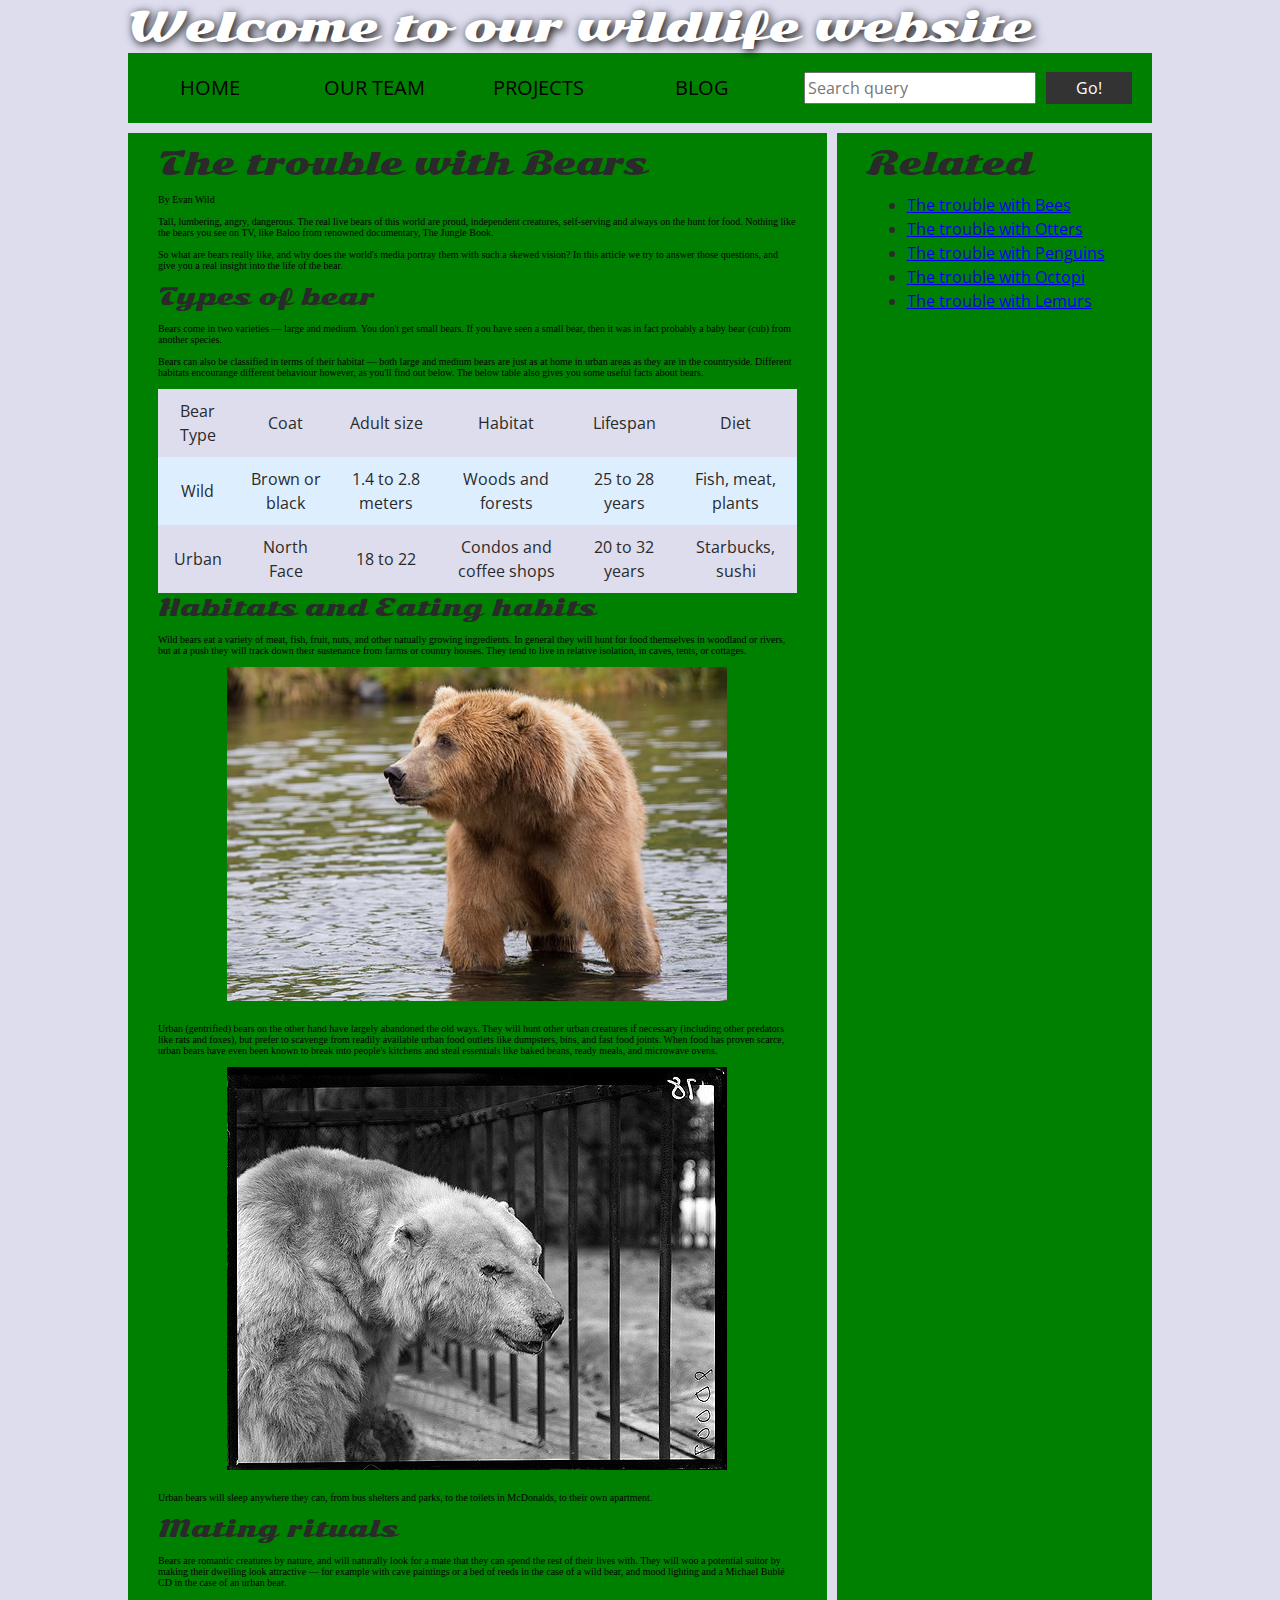
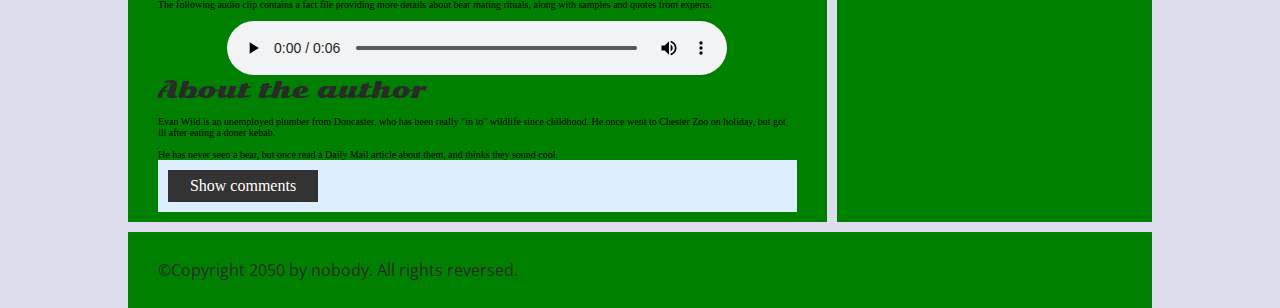
==== accessibility_troubleshooting/index.html @ a0edebd6 "Change task name to appropriate "accessibility_troubleshooting"." ====
<!DOCTYPE html>
<html>
  <head>
    <meta charset="utf-8">

    <title>Accessibility assessment</title>
    <link href="https://fonts.googleapis.com/css?family=Open+Sans+Condensed:300|Sonsie+One" rel="stylesheet" type="text/css">
    <link rel="stylesheet" href="style.css">

    <!-- the below three lines are a fix to get HTML5 semantic elements working in old versions of Internet Explorer-->
    <!--[if lt IE 9]>
      <script src="http://html5shiv.googlecode.com/svn/trunk/html5.js"></script>
    <![endif]-->
  </head>

  <body>
    <div class="header">
      <font size="7">Welcome to our wildlife website</font>
    </div>

    <div class="nav">
      <ul>
        <li><a href="#">Home</a></li>
        <li><a href="#">Our team</a></li>
        <li><a href="#">Projects</a></li>
        <li><a href="#">Blog</a></li>
      </ul>

      <form class="search">
        <input type="search" name="q" placeholder="Search query">
        <input type="submit" value="Go!">
      </form>
    </div>

    <main>
      <article>
        <font size="6">The trouble with Bears</font>
        <br><br>
        By Evan Wild
        <br><br>
        Tall, lumbering, angry, dangerous. The real live bears of this world are proud, independent creatures, self-serving and always on the hunt for food. Nothing like the bears you see on TV, like Baloo from renowned documentary, The Jungle Book.
        <br><br>
        So what are bears really like, and why does the world's media portray them with such a skewed vision? In this article we try to answer those questions, and give you a real insight into the life of the bear.
        <br><br>
        <font size="5">Types of bear</font>
        <br><br>
        Bears come in two varieties — large and medium. You don't get small bears. If you have seen a small bear, then it was in fact probably a baby bear (cub) from another species.
        <br><br>
        Bears can also be classified in terms of their habitat — both large and medium bears are just as at home in urban areas as they are in the countryside. Different habitats encourange different behaviour however, as you'll find out below. The below table also gives you some useful facts about bears.
        <br><br>
        <table>
          <thead>
            <tr>
              <td>Bear Type</td>
              <td>Coat</td>
              <td>Adult size</td>
              <td>Habitat</td>
              <td>Lifespan</td>
              <td>Diet</td>
            </tr>
          </thead>
          <tbody>
            <tr>
              <td>Wild</td>
              <td>Brown or black</td>
              <td>1.4 to 2.8 meters</td>
              <td>Woods and forests</td>
              <td>25 to 28 years</td>
              <td>Fish, meat, plants</td>
            </tr>
            <tr>
              <td>Urban</td>
              <td>North Face</td>
              <td>18 to 22</td>
              <td>Condos and coffee shops</td>
              <td>20 to 32 years</td>
              <td>Starbucks, sushi</td>
            </tr>
          </tbody>
        </table>

        <font size="5">Habitats and Eating habits</font>
        <br><br>
        Wild bears eat a variety of meat, fish, fruit, nuts, and other natually growing ingredients. In general they will hunt for food themselves in woodland or rivers, but at a push they will track down their sustenance from farms or country houses. They tend to live in relative isolation, in caves, tents, or cottages.
        <br><br>
        <img src="media/wild-bear.jpg">
        <br><br>
        Urban (gentrified) bears on the other hand have largely abandoned the old ways. They will hunt other urban creatures if necessary (including other predators like rats and foxes), but prefer to scavenge from readily available urban food outlets like dumpsters, bins, and fast food joints. When food has proven scarce, urban bears have even been known to break into people's kitchens and steal essentials like baked beans, ready meals, and microwave ovens.
        <br><br>
        <img src="media/urban-bear.jpg">
        <br><br>
        Urban bears will sleep anywhere they can, from bus shelters and parks, to the toilets in McDonalds, to their own apartment.
        <br><br>
        <font size="5">Mating rituals</font>
        <br><br>
        Bears are romantic creatures by nature, and will naturally look for a mate that they can spend the rest of their lives with. They will woo a potential suitor by making their dwelling look attractive — for example with cave paintings or a bed of reeds in the case of a wild bear, and mood lighting and a Michael Bublé CD in the case of an urban bear.
        <br><br>
        The following audio clip contains a fact file providing more details about bear mating rituals, along with samples and quotes from experts.
        <br><br>
        <audio controls>
          <source src="media/bear.mp3" type="audio/mp3">
          <source src="media/bear.ogg" type="audio/ogg">
          <p>It looks like your browser doesn't support HTML5 audio players.</p>
        </audio>

        <aside>

          <font size="5">About the author</font>
        <br><br>
          Evan Wild is an unemployed plumber from Doncaster, who has been really "in to" wildlife since childhood. He once went to Chester Zoo on holiday, but got ill after eating a doner kebab.
        <br><br>
          He has never seen a bear, but once read a Daily Mail article about them, and thinks they sound cool.

        </aside>
        <section class="comments">
          <div class="show-hide">Show comments</div>

          <div class="comment-wrapper">

            <font size="6">Add comment</font>

            <form class="comment-form">
              <div class="flex-pair">
                Your name:
                <input type="text" name="name" id="name" placeholder="Enter your name">
              </div>
              <div class="flex-pair">
                Your comment:
                <input type="text" name="comment" id="comment" placeholder="Enter your comment">
              </div>
              <div>
                <input type="submit" value="Submit comment">
              </div>
            </form>

            <font size="6">Comments</font>

            <ul class="comment-container">

              <li>

                <p>Bob Fossil</p>

                <p>Oh I am so glad you taught me all about the big brown angry guys in the woods. With their sniffing little noses and their bad attitudes, they can sure be a menace — I was thinking of putting them all in a truck and driving them outta here. I run a zoo, you know.</p>

              </li>

            </ul>

          </div>
        </section>
      </article>

      <div class="secondary">
        <font size="6">Related</font>

        <ul>
          <li><a href="#">The trouble with Bees</a></li>
          <li><a href="#">The trouble with Otters</a></li>
          <li><a href="#">The trouble with Penguins</a></li>
          <li><a href="#">The trouble with Octopi</a></li>
          <li><a href="#">The trouble with Lemurs</a></li>
        </ul>
      </div>
    </main>

    <footer>
      <p>©Copyright 2050 by nobody. All rights reversed.</p>
    </footer>

    <script src="main.js"></script>

  </body>
</html>
---- accessibility_troubleshooting/style.css ----
/* || General setup */

html, body {
  margin: 0;
  padding: 0;
}

html {
  font-size: 10px;
  background-color: #dde;
}

body {
  width: 80%;
  min-width: 1024px;
  margin: 0 auto;
}

/* || typography */

font[size="7"], font[size="6"], font[size="5"] {
  font-family: 'Sonsie One', cursive;
  color: #2a2a2a;
}

p, input, li, table, label {
  font-family: 'Open Sans Condensed', sans-serif;
  color: #2a2a2a;
}

font[size="7"] {
  font-size: 4rem;
  text-align: center;
  color: white;
  text-shadow: 2px 2px 10px black;
}

font[size="6"] {
  font-size: 3rem;
  text-align: center;
}

font[size="5"] {
  font-size: 2.2rem;
}

p, li, table {
  font-size: 1.6rem;
  line-height: 1.5;
}

/* || header layout */

div[class="nav"], article, footer, .secondary {
  background-color: green;
}

article, footer, .secondary {
  padding: 10px 30px;
}

article {
  margin-right: 10px;
}

div[class="nav"] {
  height: 50px;
  background-color: ff80ff;
  display: flex;
  padding: 1% 0;
  margin-bottom: 10px;
}

div[class="nav"] ul {
  padding: 0;
  list-style-type: none;
  flex: 2;
  display: flex;
}

div[class="nav"] li {
  display: inline;
  text-align: center;
  flex: 1;
}

div[class="nav"] a {
  display: inline-block;
  font-size: 2rem;
  text-transform: uppercase;
  text-decoration: none;
  color: black;
}

div[class="nav"] .search {
  flex: 1;
  display: flex;
  align-items: center;
  height: 100%;
  padding: 0 2em;
}

.search input {
  font-size: 1.6rem;
  height: 32px;
}

.search input[type="search"] {
  flex: 3;
}

.search input[type="submit"] {
  flex: 1;
  margin-left: 1rem;
  background: #333;
  border: 0;
  color: white;
}

/* || main layout */

main {
  display: flex;
}

article {
  flex: 5;
}

.secondary {
  flex: 2;
}

footer {
  margin-top: 10px;
}

/* Table styling */

table {
  width: 100%;
  background-color: #dde;
  border-collapse: collapse;
}

th, td {
  padding: 10px;
}

td {
  text-align: center;
}

th[scope="col"] {
  border-bottom: 1px solid black;
}

tbody tr:nth-child(odd) {
  background-color: #def;
}

/* styling content images and audio */

img, audio {
  display: block;
  margin: 0 auto;
}

audio {
  width: 500px;
}

/* Comments styling */

.comments {
  background-color: #def;
  padding: 10px;
}

.show-hide {
  cursor: pointer;
}

.comments font[size="6"] {
  font-size: 2rem;
}

.comments font[size="6"]:nth-of-type(2) {
  margin-bottom: 0;
}

.comment-form {
  margin-bottom: 3rem;
}

.comment-form .flex-pair {
  display: flex;
  padding: 0 3rem 1rem;
}

.comment-form label {
  align-self: center;
  flex: 2;
  text-align: right;
}

.comment-form input {
  margin-left: 1rem;
  flex: 6;
}

.show-hide {
  text-align: center;
  width: 150px;
}

.comment-form input, .comment-form label, .show-hide {
  font-size: 1.6rem;
  line-height: 32px;
}

.comment-form input[type="submit"], .show-hide {
  background: #333;
  border: 0;
  color: white;
}

.comment-form input[type="submit"] {
  width: 30%;
  display: block;
  margin: 0 auto;
}

.comment-container {
  margin-top: 0;
}

.comment-container li {
  list-style-type: none;
  display: flex;
}

.comment-container li p:nth-child(1) {
  flex: 1;
  font-weight: bold;
}

.comment-container li p:nth-child(2) {
  flex: 5;
}
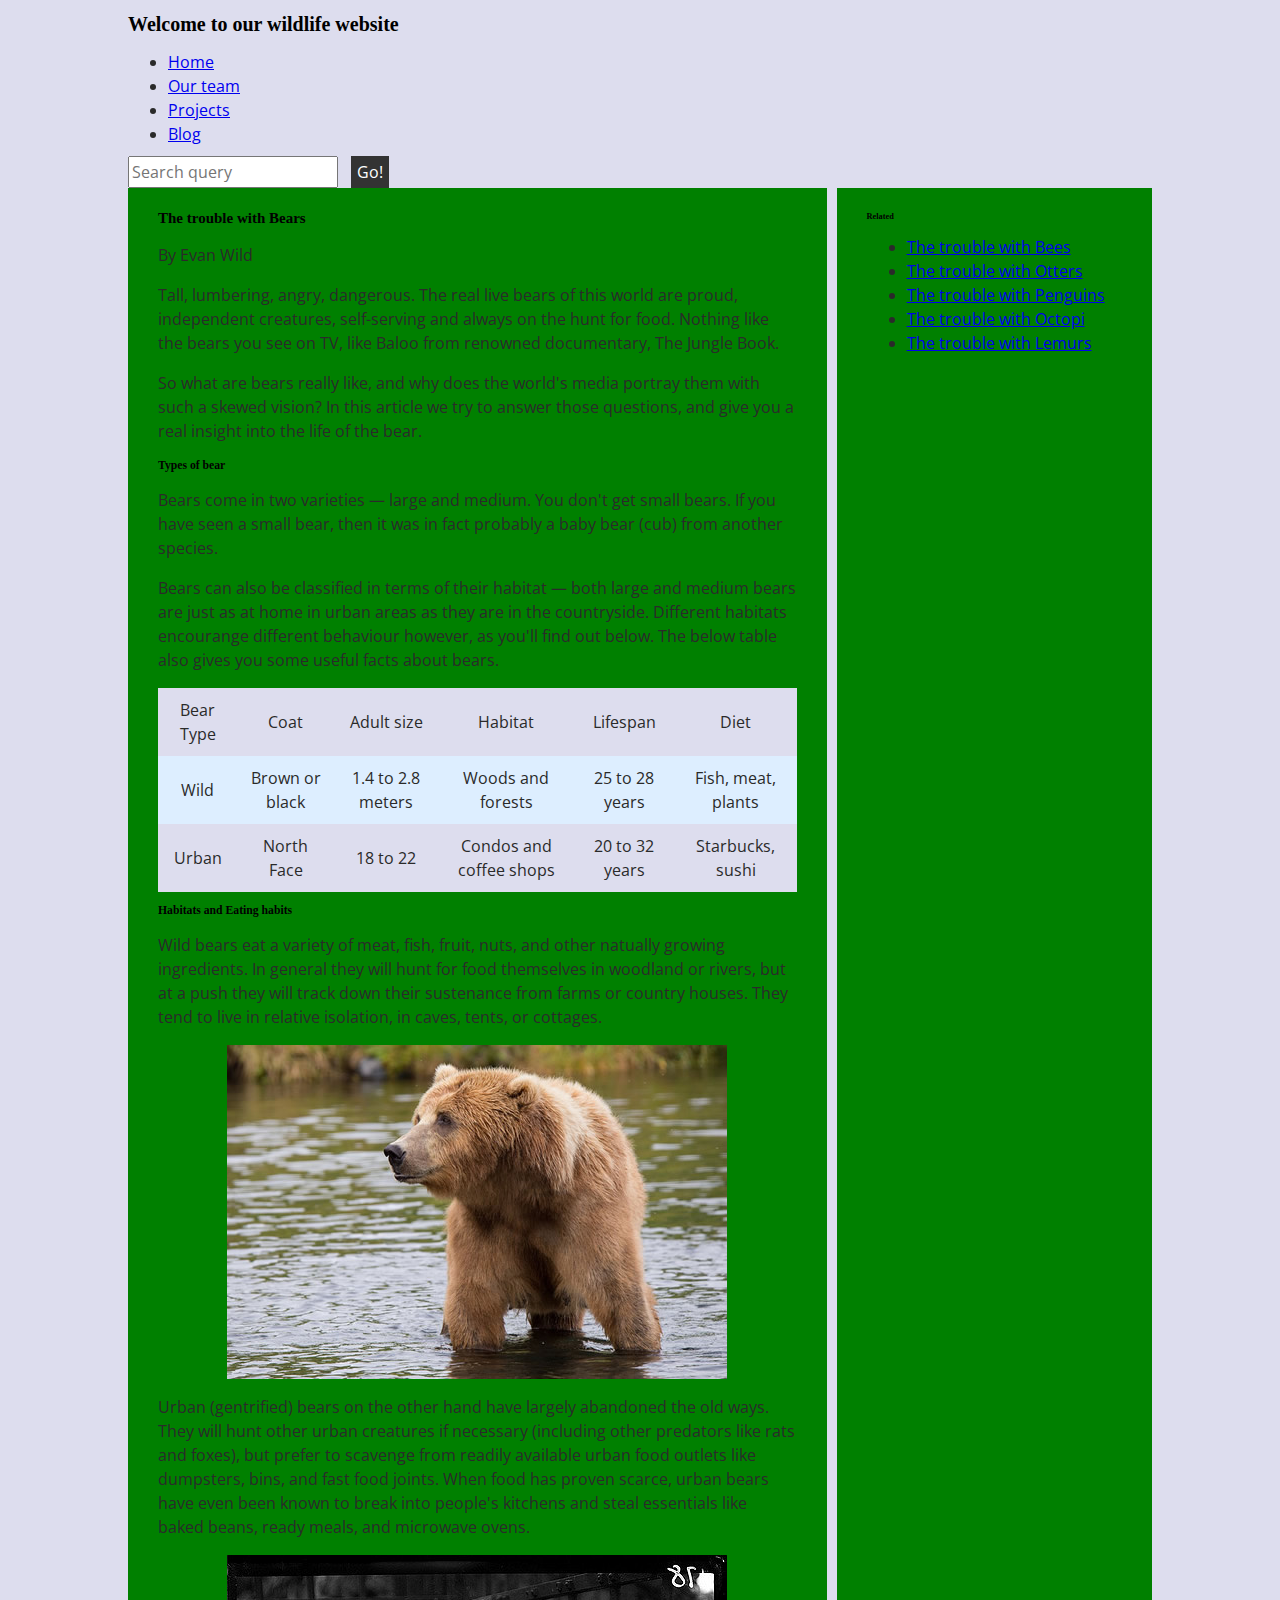
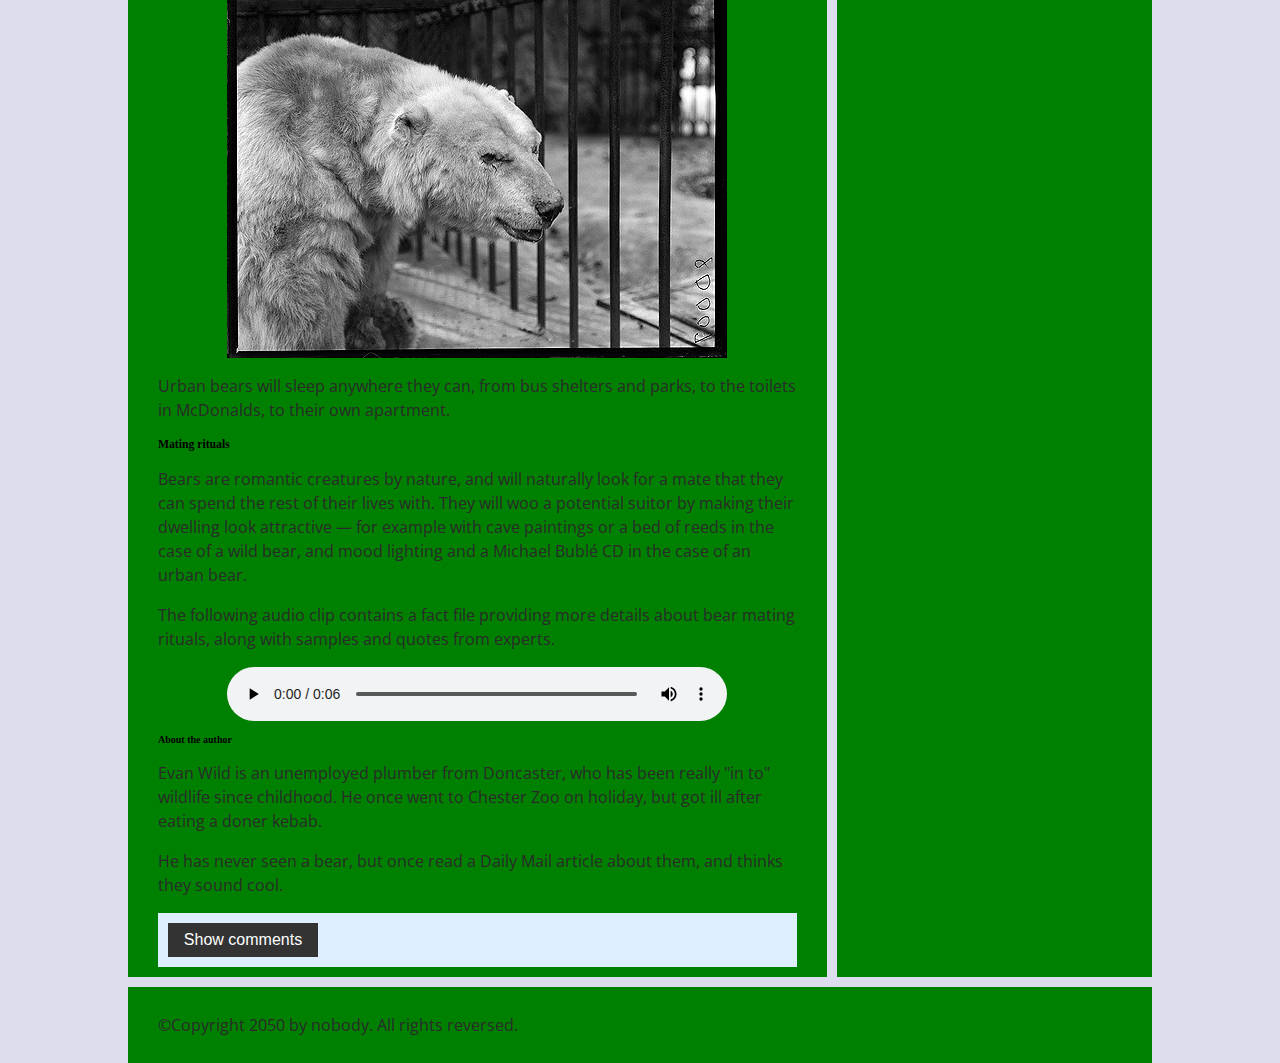
==== commit 18019fa9: "Correct HTML tags." ====
--- a/accessibility_troubleshooting/index.html
+++ b/accessibility_troubleshooting/index.html
@@ -1,174 +1,188 @@
 <!DOCTYPE html>
-<html>
-  <head>
-    <meta charset="utf-8">
+<html lang="en">
 
-    <title>Accessibility assessment</title>
-    <link href="https://fonts.googleapis.com/css?family=Open+Sans+Condensed:300|Sonsie+One" rel="stylesheet" type="text/css">
-    <link rel="stylesheet" href="style.css">
+<head>
+  <meta charset="utf-8">
+  <meta name="viewport" content="width=device-width, initial-scale=1.0">
+  <meta name="description" content="Site about bears">
 
-    <!-- the below three lines are a fix to get HTML5 semantic elements working in old versions of Internet Explorer-->
-    <!--[if lt IE 9]>
+  <title>Accessibility assessment</title>
+
+  <link href="https://fonts.googleapis.com/css?family=Open+Sans+Condensed:300|Sonsie+One" rel="stylesheet"
+    type="text/css">
+  <link rel="stylesheet" href="style.css">
+
+  <script defer src="main.js"></script>
+
+  <!-- the below three lines are a fix to get HTML5 semantic elements working in old versions of Internet Explorer-->
+  <!--[if lt IE 9]>
       <script src="http://html5shiv.googlecode.com/svn/trunk/html5.js"></script>
     <![endif]-->
-  </head>
+</head>
 
-  <body>
-    <div class="header">
-      <font size="7">Welcome to our wildlife website</font>
-    </div>
+<body>
+  <header class="header">
+    <h1>Welcome to our wildlife website</h1>
+  </header>
 
-    <div class="nav">
+  <nav class="nav">
+    <ul>
+      <li><a href="#">Home</a></li>
+      <li><a href="#">Our team</a></li>
+      <li><a href="#">Projects</a></li>
+      <li><a href="#">Blog</a></li>
+    </ul>
+
+    <form class="search">
+      <input type="search" name="q" placeholder="Search query" aria-label="Search query">
+      <input type="submit" value="Go!">
+    </form>
+  </nav>
+
+  <main>
+    <article>
+      <h2>The trouble with Bears</h2>
+      <p>By Evan Wild</p>
+      <p>Tall, lumbering, angry, dangerous. The real live bears of this world are proud, independent creatures,
+        self-serving and always on the hunt for food. Nothing like the bears you see on TV, like Baloo from renowned
+        documentary, The Jungle Book.</p>
+      <p>So what are bears really like, and why does the world's media portray them with such a skewed vision? In this
+        article we try to answer those questions, and give you a real insight into the life of the bear.</p>
+      <h3>Types of bear</h3>
+      <p>Bears come in two varieties — large and medium. You don't get small bears. If you have seen a small bear, then
+        it was in fact probably a baby bear (cub) from another species.</p>
+      <p>Bears can also be classified in terms of their habitat — both large and medium bears are just as at home in
+        urban areas as they are in the countryside. Different habitats encourange different behaviour however, as you'll
+        find out below. The below table also gives you some useful facts about bears.</p>
+      <table>
+        <thead>
+          <tr>
+            <td>Bear Type</td>
+            <td>Coat</td>
+            <td>Adult size</td>
+            <td>Habitat</td>
+            <td>Lifespan</td>
+            <td>Diet</td>
+          </tr>
+        </thead>
+        <tbody>
+          <tr>
+            <td>Wild</td>
+            <td>Brown or black</td>
+            <td>1.4 to 2.8 meters</td>
+            <td>Woods and forests</td>
+            <td>25 to 28 years</td>
+            <td>Fish, meat, plants</td>
+          </tr>
+          <tr>
+            <td>Urban</td>
+            <td>North Face</td>
+            <td>18 to 22</td>
+            <td>Condos and coffee shops</td>
+            <td>20 to 32 years</td>
+            <td>Starbucks, sushi</td>
+          </tr>
+        </tbody>
+      </table>
+
+      <h3>Habitats and Eating habits</h3>
+      <p>Wild bears eat a variety of meat, fish, fruit, nuts, and other natually growing ingredients. In general they
+        will
+        hunt for food themselves in woodland or rivers, but at a push they will track down their sustenance from farms
+        or
+        country houses. They tend to live in relative isolation, in caves, tents, or cottages.</p>
+      <img alt="Wild, brown bear sitting in the river" src="media/wild-bear.jpg">
+      <p>Urban (gentrified) bears on the other hand have largely abandoned the old ways. They will hunt other urban
+        creatures if necessary (including other predators like rats and foxes), but prefer to scavenge from readily
+        available urban food outlets like dumpsters, bins, and fast food joints. When food has proven scarce, urban
+        bears
+        have even been known to break into people's kitchens and steal essentials like baked beans, ready meals, and
+        microwave ovens.</p>
+      <img alt="Urban bear sitting in the cage" src="media/urban-bear.jpg">
+      <p>Urban bears will sleep anywhere they can, from bus shelters and parks, to the toilets in McDonalds, to their
+        own
+        apartment.</p>
+      <h3>Mating rituals</h3>
+      <p>Bears are romantic creatures by nature, and will naturally look for a mate that they can spend the rest of
+        their
+        lives with. They will woo a potential suitor by making their dwelling look attractive — for example with cave
+        paintings or a bed of reeds in the case of a wild bear, and mood lighting and a Michael Bublé CD in the case of
+        an
+        urban bear.</p>
+      <p>The following audio clip contains a fact file providing more details about bear mating rituals, along with
+        samples
+        and quotes from experts.</p>
+      <audio controls>
+        <source src="media/bear.mp3" type="audio/mp3">
+        <source src="media/bear.ogg" type="audio/ogg">
+        <p>It looks like your browser doesn't support HTML5 audio players.</p>
+      </audio>
+
+      <aside>
+        <h4>About the author</h4>
+        <p>Evan Wild is an unemployed plumber from Doncaster, who has been really "in to" wildlife since childhood. He
+          once
+          went to Chester Zoo on holiday, but got ill after eating a doner kebab.</p>
+        <p>He has never seen a bear, but once read a Daily Mail article about them, and thinks they sound cool.</p>
+      </aside>
+      <section class="comments">
+        <button class="show-hide">Show comments</button>
+
+        <div class="comment-wrapper">
+
+          <h4>Add comment</h4>
+
+          <form class="comment-form">
+            <div class="flex-pair">
+              <label for="name">Your name:</label>
+              <input type="text" name="name" id="name" placeholder="Enter your name">
+            </div>
+            <div class="flex-pair">
+              <label for="comment">Your comment:</label>
+              <input type="text" name="comment" id="comment" placeholder="Enter your comment">
+            </div>
+            <div>
+              <input type="submit" value="Submit comment">
+            </div>
+          </form>
+
+          <h4>Comments</h4>
+
+          <ul class="comment-container">
+
+            <li>
+
+              <p>Bob Fossil</p>
+
+              <p>Oh I am so glad you taught me all about the big brown angry guys in the woods. With their sniffing
+                little noses and their bad attitudes, they can sure be a menace — I was thinking of putting them all in
+                a truck and driving them outta here. I run a zoo, you know.</p>
+
+            </li>
+
+          </ul>
+
+        </div>
+      </section>
+    </article>
+
+    <nav class="secondary">
+      <h5>Related</h5>
+
       <ul>
-        <li><a href="#">Home</a></li>
-        <li><a href="#">Our team</a></li>
-        <li><a href="#">Projects</a></li>
-        <li><a href="#">Blog</a></li>
+        <li><a href="#">The trouble with Bees</a></li>
+        <li><a href="#">The trouble with Otters</a></li>
+        <li><a href="#">The trouble with Penguins</a></li>
+        <li><a href="#">The trouble with Octopi</a></li>
+        <li><a href="#">The trouble with Lemurs</a></li>
       </ul>
+    </nav>
+  </main>
 
-      <form class="search">
-        <input type="search" name="q" placeholder="Search query">
-        <input type="submit" value="Go!">
-      </form>
-    </div>
+  <footer>
+    <p>©Copyright 2050 by nobody. All rights reversed.</p>
+  </footer>
 
-    <main>
-      <article>
-        <font size="6">The trouble with Bears</font>
-        <br><br>
-        By Evan Wild
-        <br><br>
-        Tall, lumbering, angry, dangerous. The real live bears of this world are proud, independent creatures, self-serving and always on the hunt for food. Nothing like the bears you see on TV, like Baloo from renowned documentary, The Jungle Book.
-        <br><br>
-        So what are bears really like, and why does the world's media portray them with such a skewed vision? In this article we try to answer those questions, and give you a real insight into the life of the bear.
-        <br><br>
-        <font size="5">Types of bear</font>
-        <br><br>
-        Bears come in two varieties — large and medium. You don't get small bears. If you have seen a small bear, then it was in fact probably a baby bear (cub) from another species.
-        <br><br>
-        Bears can also be classified in terms of their habitat — both large and medium bears are just as at home in urban areas as they are in the countryside. Different habitats encourange different behaviour however, as you'll find out below. The below table also gives you some useful facts about bears.
-        <br><br>
-        <table>
-          <thead>
-            <tr>
-              <td>Bear Type</td>
-              <td>Coat</td>
-              <td>Adult size</td>
-              <td>Habitat</td>
-              <td>Lifespan</td>
-              <td>Diet</td>
-            </tr>
-          </thead>
-          <tbody>
-            <tr>
-              <td>Wild</td>
-              <td>Brown or black</td>
-              <td>1.4 to 2.8 meters</td>
-              <td>Woods and forests</td>
-              <td>25 to 28 years</td>
-              <td>Fish, meat, plants</td>
-            </tr>
-            <tr>
-              <td>Urban</td>
-              <td>North Face</td>
-              <td>18 to 22</td>
-              <td>Condos and coffee shops</td>
-              <td>20 to 32 years</td>
-              <td>Starbucks, sushi</td>
-            </tr>
-          </tbody>
-        </table>
+</body>
 
-        <font size="5">Habitats and Eating habits</font>
-        <br><br>
-        Wild bears eat a variety of meat, fish, fruit, nuts, and other natually growing ingredients. In general they will hunt for food themselves in woodland or rivers, but at a push they will track down their sustenance from farms or country houses. They tend to live in relative isolation, in caves, tents, or cottages.
-        <br><br>
-        <img src="media/wild-bear.jpg">
-        <br><br>
-        Urban (gentrified) bears on the other hand have largely abandoned the old ways. They will hunt other urban creatures if necessary (including other predators like rats and foxes), but prefer to scavenge from readily available urban food outlets like dumpsters, bins, and fast food joints. When food has proven scarce, urban bears have even been known to break into people's kitchens and steal essentials like baked beans, ready meals, and microwave ovens.
-        <br><br>
-        <img src="media/urban-bear.jpg">
-        <br><br>
-        Urban bears will sleep anywhere they can, from bus shelters and parks, to the toilets in McDonalds, to their own apartment.
-        <br><br>
-        <font size="5">Mating rituals</font>
-        <br><br>
-        Bears are romantic creatures by nature, and will naturally look for a mate that they can spend the rest of their lives with. They will woo a potential suitor by making their dwelling look attractive — for example with cave paintings or a bed of reeds in the case of a wild bear, and mood lighting and a Michael Bublé CD in the case of an urban bear.
-        <br><br>
-        The following audio clip contains a fact file providing more details about bear mating rituals, along with samples and quotes from experts.
-        <br><br>
-        <audio controls>
-          <source src="media/bear.mp3" type="audio/mp3">
-          <source src="media/bear.ogg" type="audio/ogg">
-          <p>It looks like your browser doesn't support HTML5 audio players.</p>
-        </audio>
-
-        <aside>
-
-          <font size="5">About the author</font>
-        <br><br>
-          Evan Wild is an unemployed plumber from Doncaster, who has been really "in to" wildlife since childhood. He once went to Chester Zoo on holiday, but got ill after eating a doner kebab.
-        <br><br>
-          He has never seen a bear, but once read a Daily Mail article about them, and thinks they sound cool.
-
-        </aside>
-        <section class="comments">
-          <div class="show-hide">Show comments</div>
-
-          <div class="comment-wrapper">
-
-            <font size="6">Add comment</font>
-
-            <form class="comment-form">
-              <div class="flex-pair">
-                Your name:
-                <input type="text" name="name" id="name" placeholder="Enter your name">
-              </div>
-              <div class="flex-pair">
-                Your comment:
-                <input type="text" name="comment" id="comment" placeholder="Enter your comment">
-              </div>
-              <div>
-                <input type="submit" value="Submit comment">
-              </div>
-            </form>
-
-            <font size="6">Comments</font>
-
-            <ul class="comment-container">
-
-              <li>
-
-                <p>Bob Fossil</p>
-
-                <p>Oh I am so glad you taught me all about the big brown angry guys in the woods. With their sniffing little noses and their bad attitudes, they can sure be a menace — I was thinking of putting them all in a truck and driving them outta here. I run a zoo, you know.</p>
-
-              </li>
-
-            </ul>
-
-          </div>
-        </section>
-      </article>
-
-      <div class="secondary">
-        <font size="6">Related</font>
-
-        <ul>
-          <li><a href="#">The trouble with Bees</a></li>
-          <li><a href="#">The trouble with Otters</a></li>
-          <li><a href="#">The trouble with Penguins</a></li>
-          <li><a href="#">The trouble with Octopi</a></li>
-          <li><a href="#">The trouble with Lemurs</a></li>
-        </ul>
-      </div>
-    </main>
-
-    <footer>
-      <p>©Copyright 2050 by nobody. All rights reversed.</p>
-    </footer>
-
-    <script src="main.js"></script>
-
-  </body>
-</html>
+</html>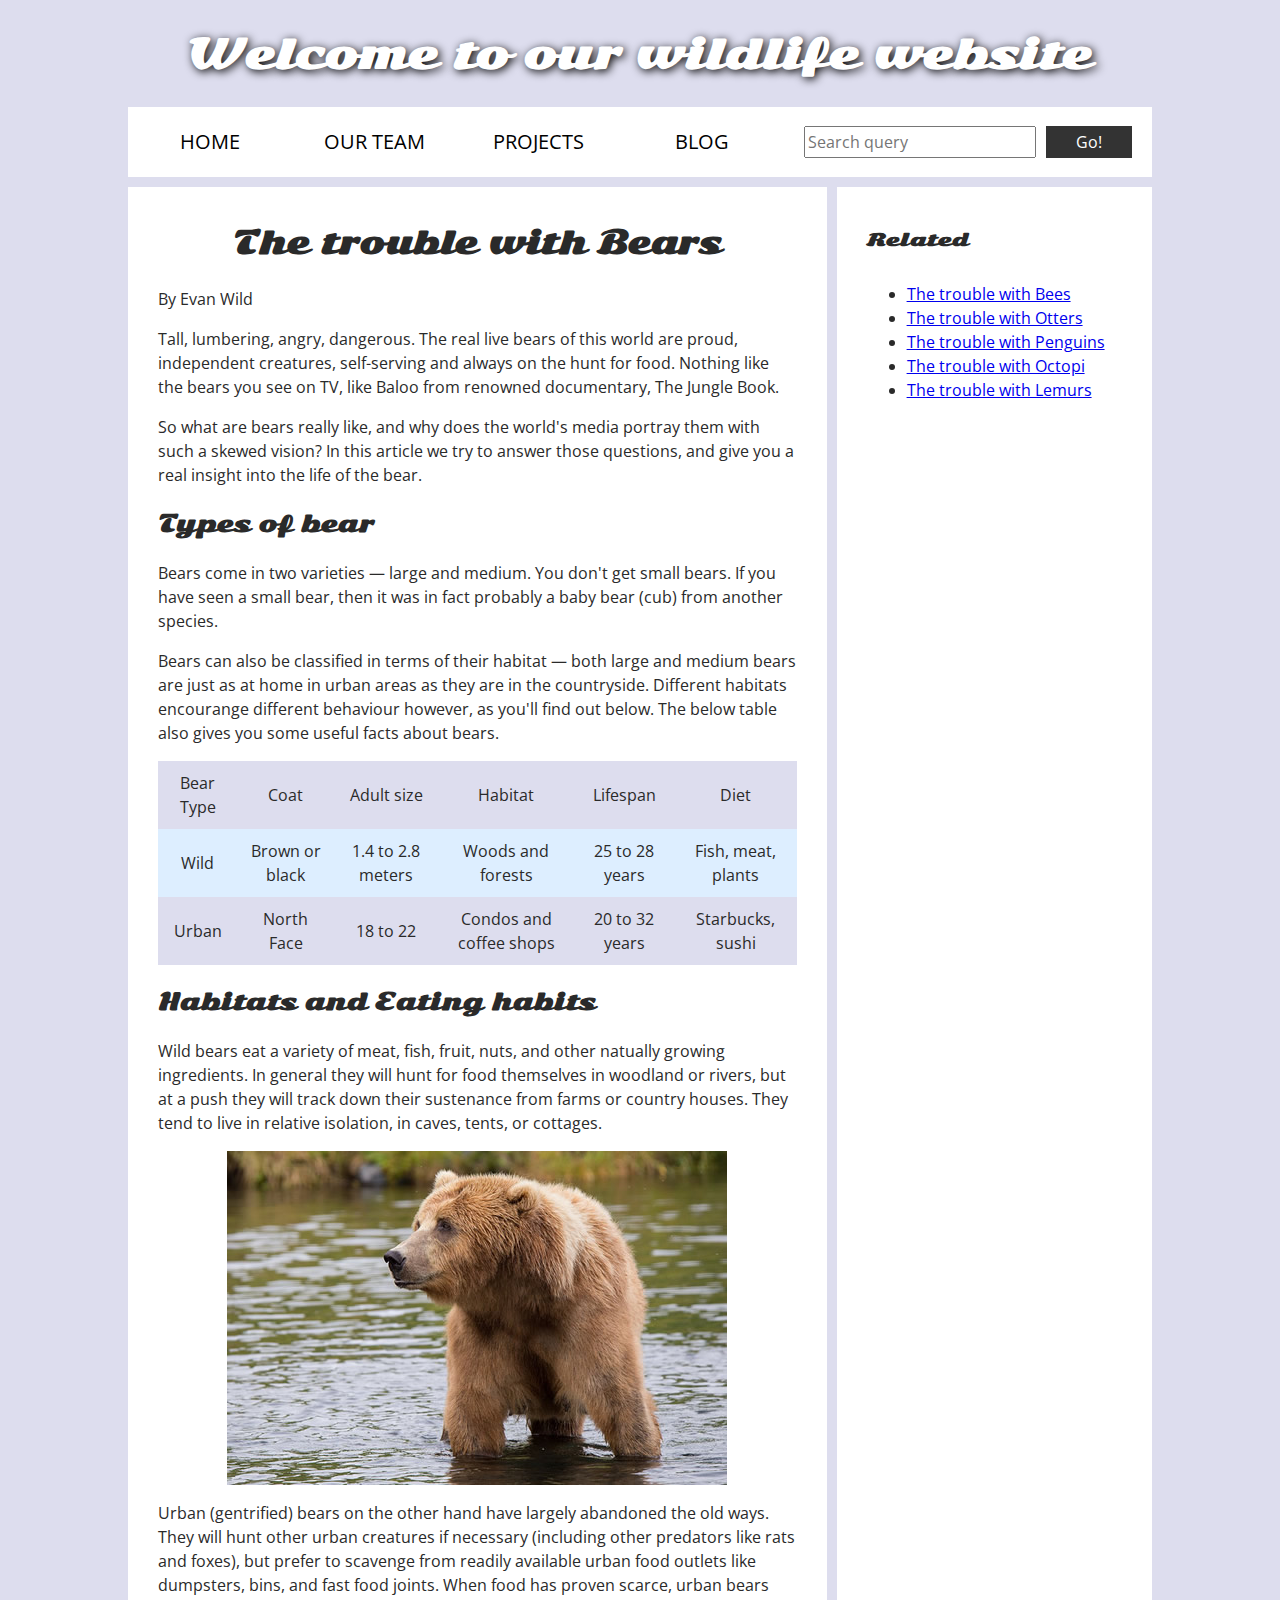
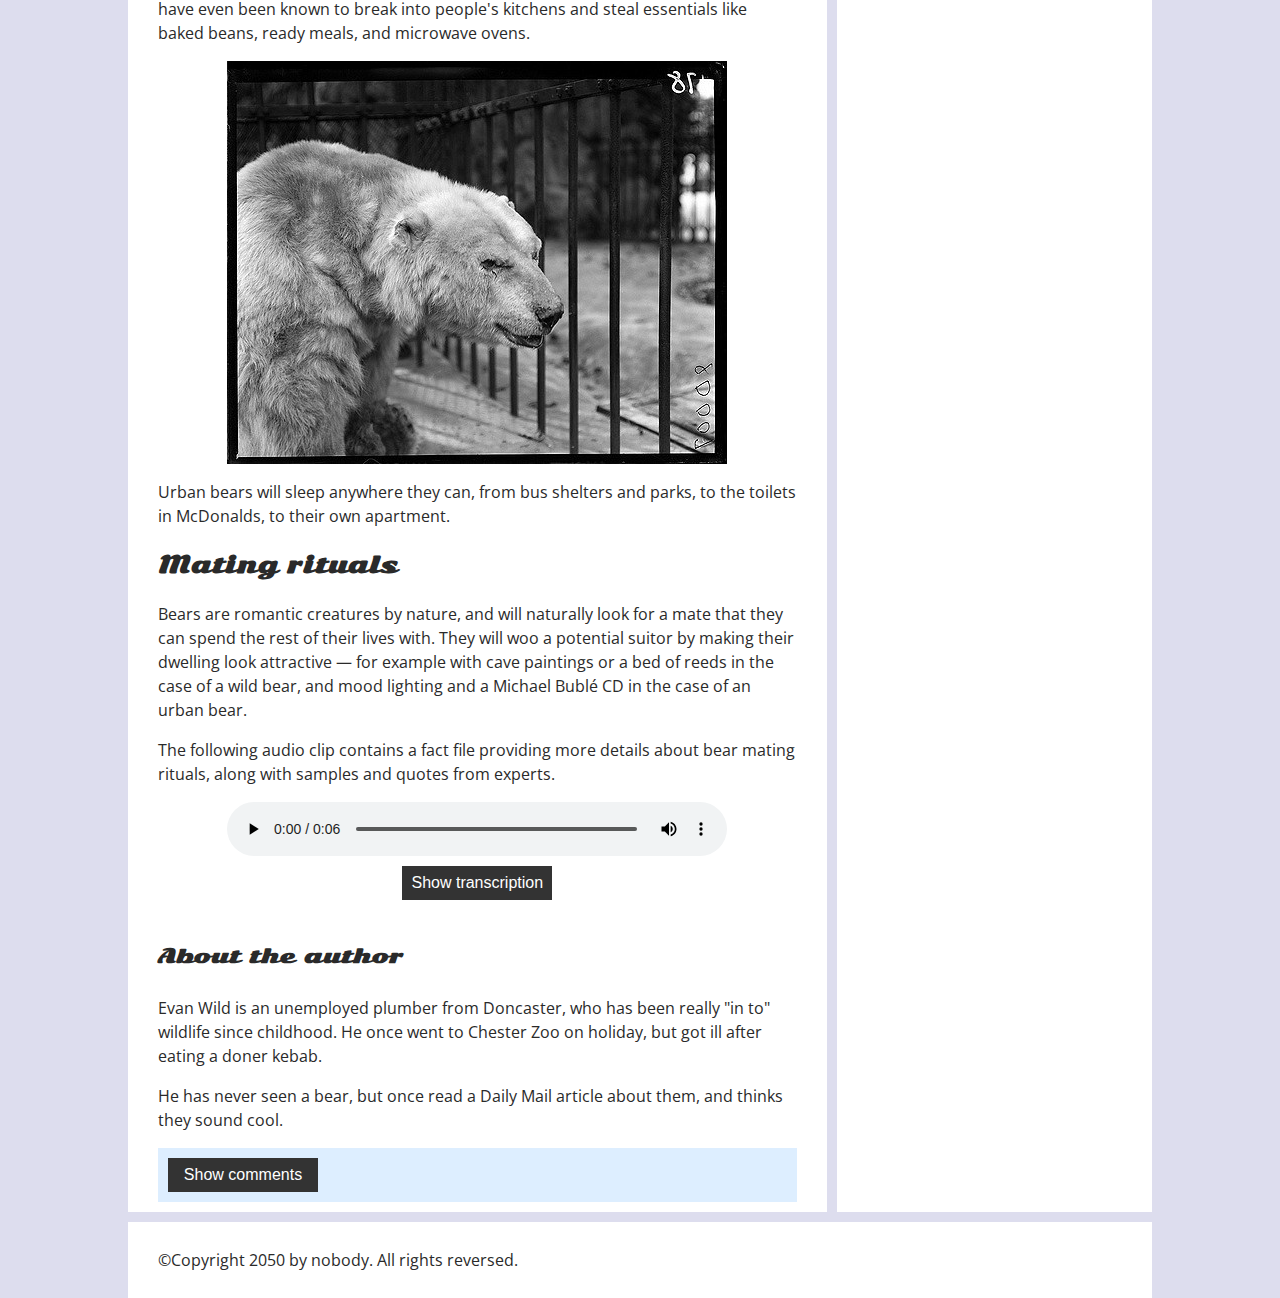
==== commit 21dc2676: "Add transcription for audio file." ====
--- a/accessibility_troubleshooting/index.html
+++ b/accessibility_troubleshooting/index.html
@@ -114,9 +114,13 @@
         and quotes from experts.</p>
       <audio controls>
         <source src="media/bear.mp3" type="audio/mp3">
-        <source src="media/bear.ogg" type="audio/ogg">
-        <p>It looks like your browser doesn't support HTML5 audio players.</p>
+        <source src="media/bear.mp3" type="audio/ogg">
+        <p>It looks like your browser doesn't support HTML5 audio players. Download <a href="media/bear.mp3">MP3</a> or
+          <a href="media/bear.mp3">OGG</a> audio.
+        </p>
       </audio>
+      <button class="show-hide transcription-button">Show transcription</button>
+      <p class="transcription hidden">This isn't really an audio fact file about this, but it is an audio file that you can transcribe.</p>
 
       <aside>
         <h4>About the author</h4>
@@ -126,7 +130,7 @@
         <p>He has never seen a bear, but once read a Daily Mail article about them, and thinks they sound cool.</p>
       </aside>
       <section class="comments">
-        <button class="show-hide">Show comments</button>
+        <button class="show-hide comments-button">Show comments</button>
 
         <div class="comment-wrapper">
 
--- a/accessibility_troubleshooting/style.css
+++ b/accessibility_troubleshooting/style.css
@@ -1,6 +1,7 @@
 /* || General setup */
 
-html, body {
+html,
+body {
   margin: 0;
   padding: 0;
 }
@@ -18,44 +19,71 @@
 
 /* || typography */
 
-font[size="7"], font[size="6"], font[size="5"] {
+h1,
+h2,
+h3,
+h4,
+h5 {
   font-family: 'Sonsie One', cursive;
   color: #2a2a2a;
 }
 
-p, input, li, table, label {
+p,
+input,
+li,
+table,
+label {
   font-family: 'Open Sans Condensed', sans-serif;
   color: #2a2a2a;
 }
 
-font[size="7"] {
+h1 {
   font-size: 4rem;
   text-align: center;
   color: white;
   text-shadow: 2px 2px 10px black;
 }
 
-font[size="6"] {
+h2 {
   font-size: 3rem;
   text-align: center;
 }
 
-font[size="5"] {
+h3 {
   font-size: 2.2rem;
 }
 
-p, li, table {
+h4 {
+  font-size: 2rem;
+}
+
+h5 {
+  font-size: 1.8rem;
+}
+
+p,
+li,
+table {
   font-size: 1.6rem;
   line-height: 1.5;
 }
 
 /* || header layout */
 
-div[class="nav"], article, footer, .secondary {
-  background-color: green;
-}
-
-article, footer, .secondary {
+nav.nav,
+article,
+footer,
+.secondary {
+  background-color: white;
+}
+
+nav.nav {
+  margin-bottom: 10px;
+}
+
+article,
+footer,
+.secondary {
   padding: 10px 30px;
 }
 
@@ -63,7 +91,7 @@
   margin-right: 10px;
 }
 
-div[class="nav"] {
+nav.nav {
   height: 50px;
   background-color: ff80ff;
   display: flex;
@@ -71,20 +99,20 @@
   margin-bottom: 10px;
 }
 
-div[class="nav"] ul {
+nav.nav ul {
   padding: 0;
   list-style-type: none;
   flex: 2;
   display: flex;
 }
 
-div[class="nav"] li {
+nav.nav li {
   display: inline;
   text-align: center;
   flex: 1;
 }
 
-div[class="nav"] a {
+nav.nav a {
   display: inline-block;
   font-size: 2rem;
   text-transform: uppercase;
@@ -92,7 +120,11 @@
   color: black;
 }
 
-div[class="nav"] .search {
+nav.nav a:hover {
+  text-decoration: underline;
+}
+
+nav.nav .search {
   flex: 1;
   display: flex;
   align-items: center;
@@ -117,6 +149,24 @@
   color: white;
 }
 
+:is(.search input[type="submit"],
+  .comment-form input[type="submit"],
+  .show-hide) {
+  cursor: pointer;
+}
+
+:is(.search input[type="submit"],
+  .comment-form input[type="submit"],
+  .show-hide):focus-visible {
+  background-color: gray;
+}
+
+:is(.search input[type="submit"],
+  .comment-form input[type="submit"],
+  .show-hide):hover {
+  background: #4e4e4e;
+}
+
 /* || main layout */
 
 main {
@@ -129,6 +179,10 @@
 
 .secondary {
   flex: 2;
+}
+
+.secondary a:hover {
+  text-decoration: none;
 }
 
 footer {
@@ -143,7 +197,8 @@
   border-collapse: collapse;
 }
 
-th, td {
+th,
+td {
   padding: 10px;
 }
 
@@ -161,13 +216,29 @@
 
 /* styling content images and audio */
 
-img, audio {
+img,
+audio,
+.transcription-button {
   display: block;
   margin: 0 auto;
 }
 
 audio {
   width: 500px;
+}
+
+.transcription-button {
+  margin-top: 10px;
+}
+
+.transcription {
+  text-align: center;
+}
+
+.transcription.hidden {
+  height: 0;
+  left: -100vmax;
+  position: relative;
 }
 
 /* Comments styling */
@@ -214,12 +285,15 @@
   width: 150px;
 }
 
-.comment-form input, .comment-form label, .show-hide {
+.comment-form input,
+.comment-form label,
+.show-hide {
   font-size: 1.6rem;
   line-height: 32px;
 }
 
-.comment-form input[type="submit"], .show-hide {
+.comment-form input[type="submit"],
+.show-hide {
   background: #333;
   border: 0;
   color: white;
@@ -247,4 +321,4 @@
 
 .comment-container li p:nth-child(2) {
   flex: 5;
-}
+}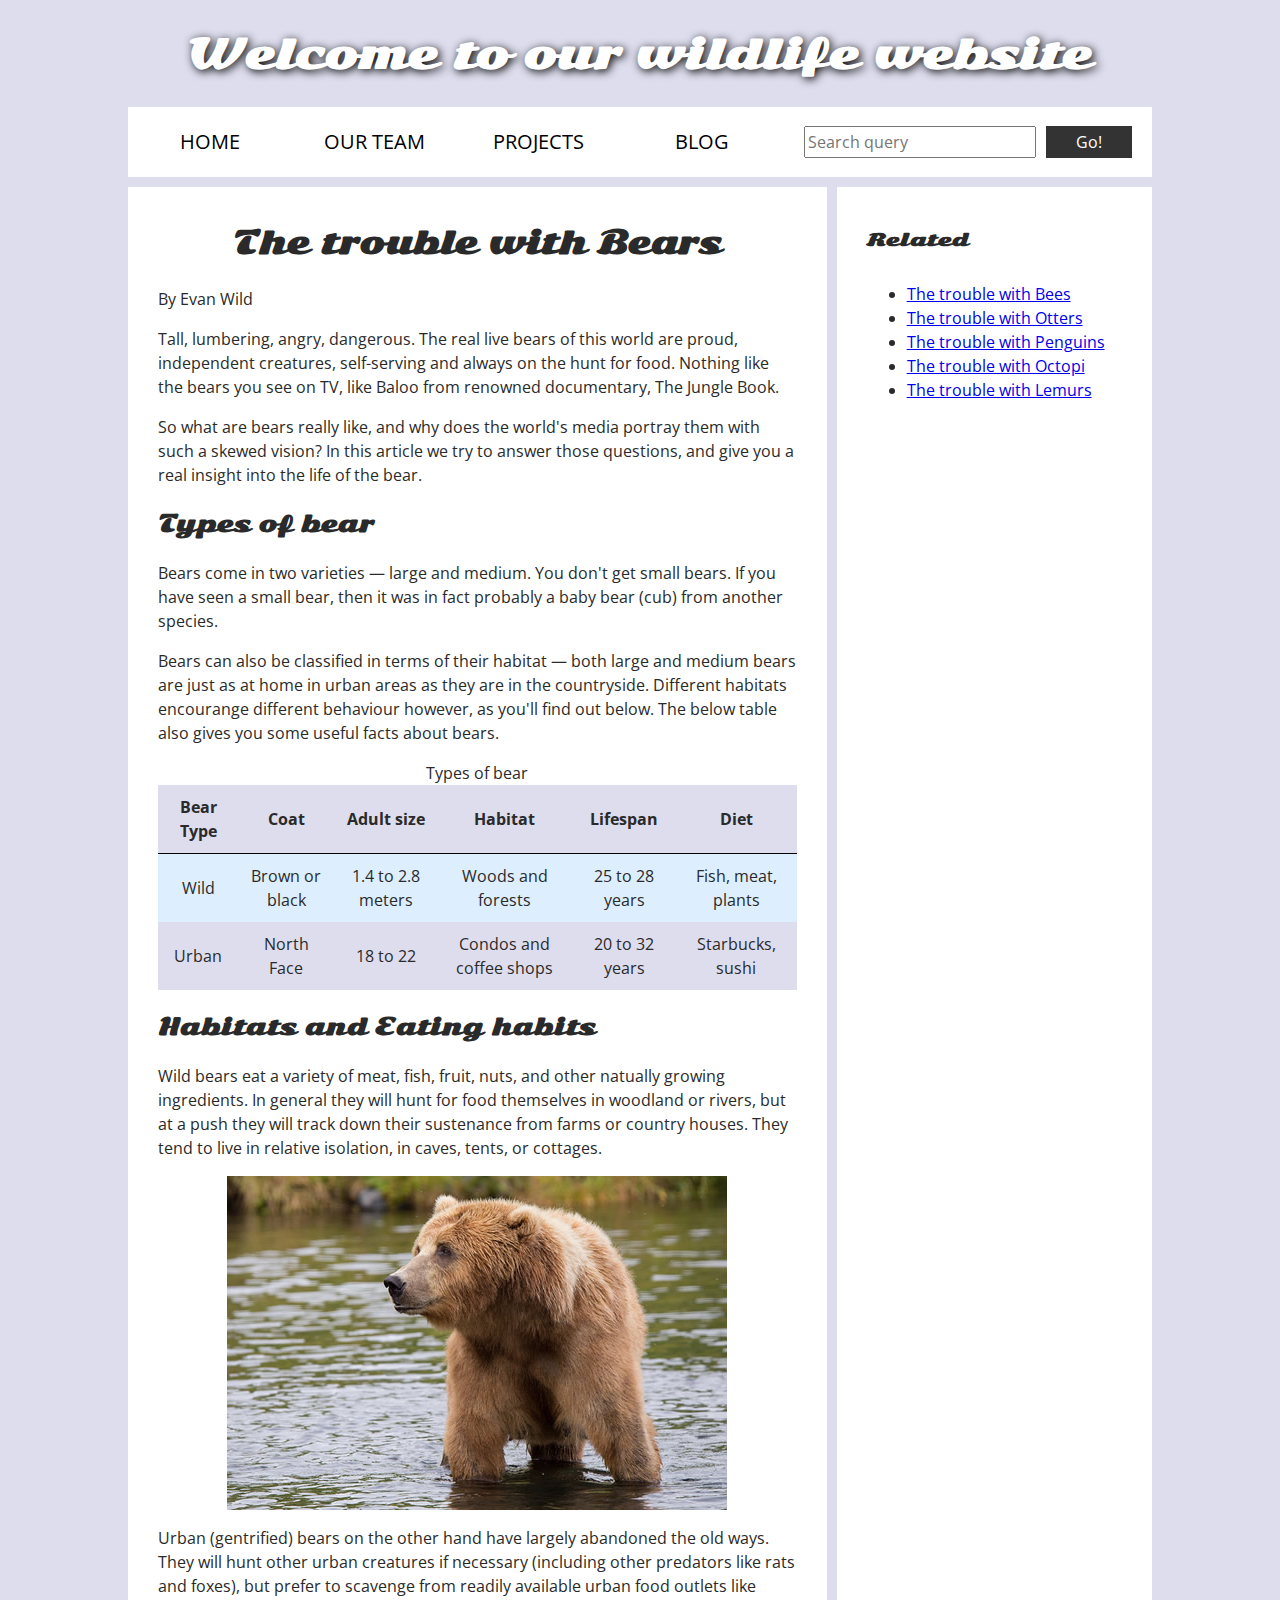
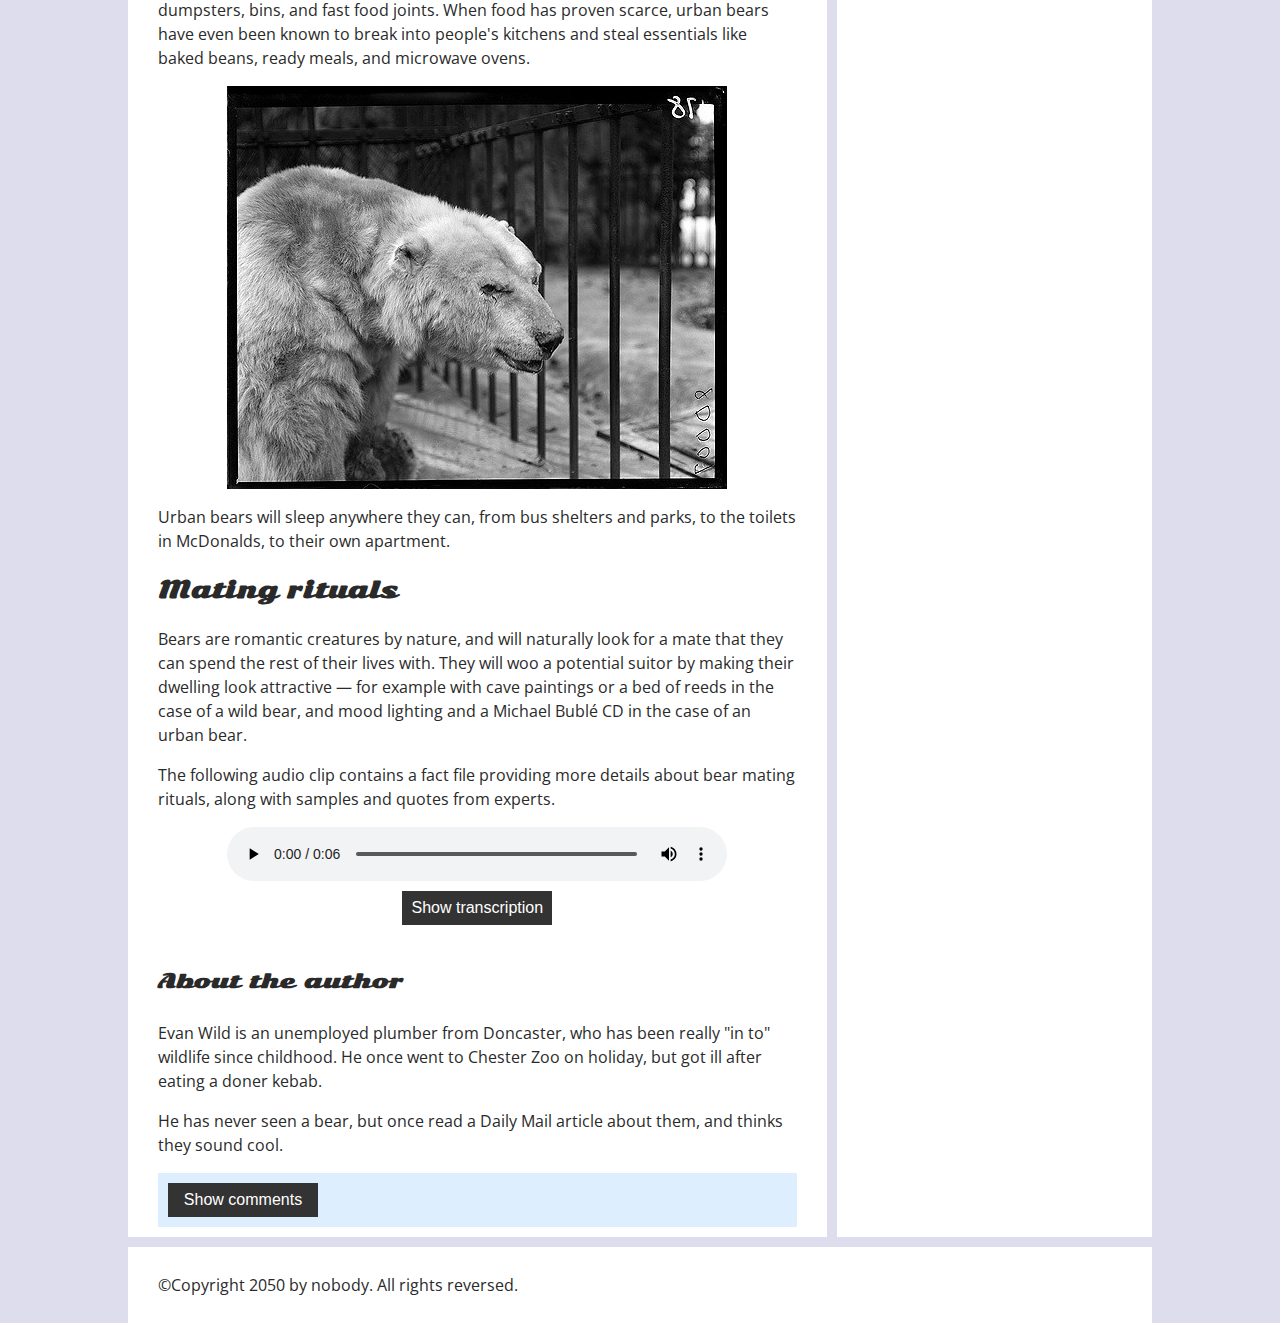
==== commit 4d4a0266: "Add capition for table and scope attribute for table headers." ====
--- a/accessibility_troubleshooting/index.html
+++ b/accessibility_troubleshooting/index.html
@@ -55,14 +55,15 @@
         urban areas as they are in the countryside. Different habitats encourange different behaviour however, as you'll
         find out below. The below table also gives you some useful facts about bears.</p>
       <table>
+        <caption>Types of bear</caption>
         <thead>
           <tr>
-            <td>Bear Type</td>
-            <td>Coat</td>
-            <td>Adult size</td>
-            <td>Habitat</td>
-            <td>Lifespan</td>
-            <td>Diet</td>
+            <th scope="col">Bear Type</th>
+            <th scope="col">Coat</th>
+            <th scope="col">Adult size</th>
+            <th scope="col">Habitat</th>
+            <th scope="col">Lifespan</th>
+            <th scope="col">Diet</th>
           </tr>
         </thead>
         <tbody>
